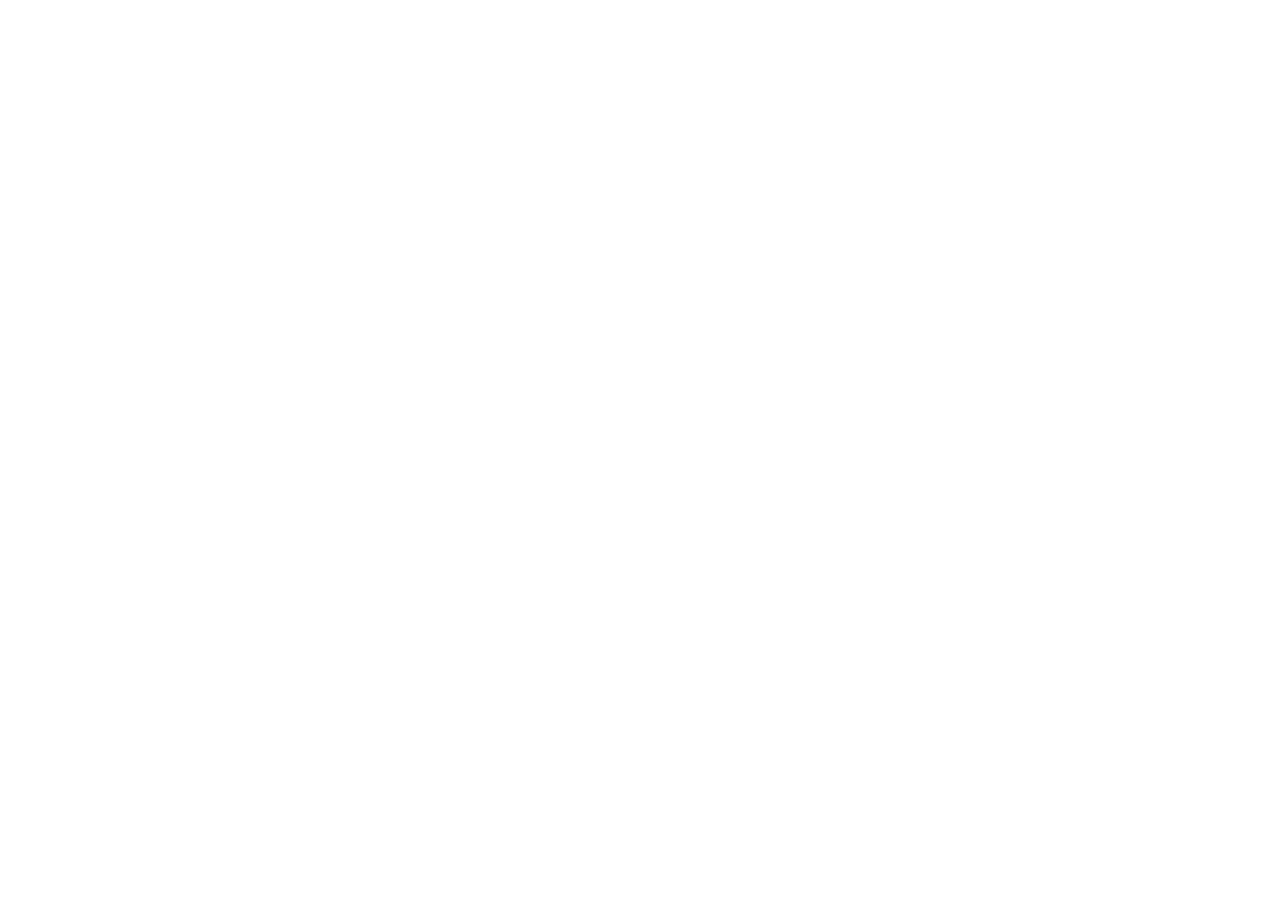
==== animation.html @ 457b83e7 "Заполнение README и постановка задач" ====
<!DOCTYPE html>
<html lang="ru">
<head>
    <meta charset="UTF-8">
    <meta http-equiv="X-UA-Compatible" content="IE=edge">
    <meta name="viewport" content="width=device-width, initial-scale=1.0">
    <title>Анимация</title>
</head>
<body>
    
</body>
</html>
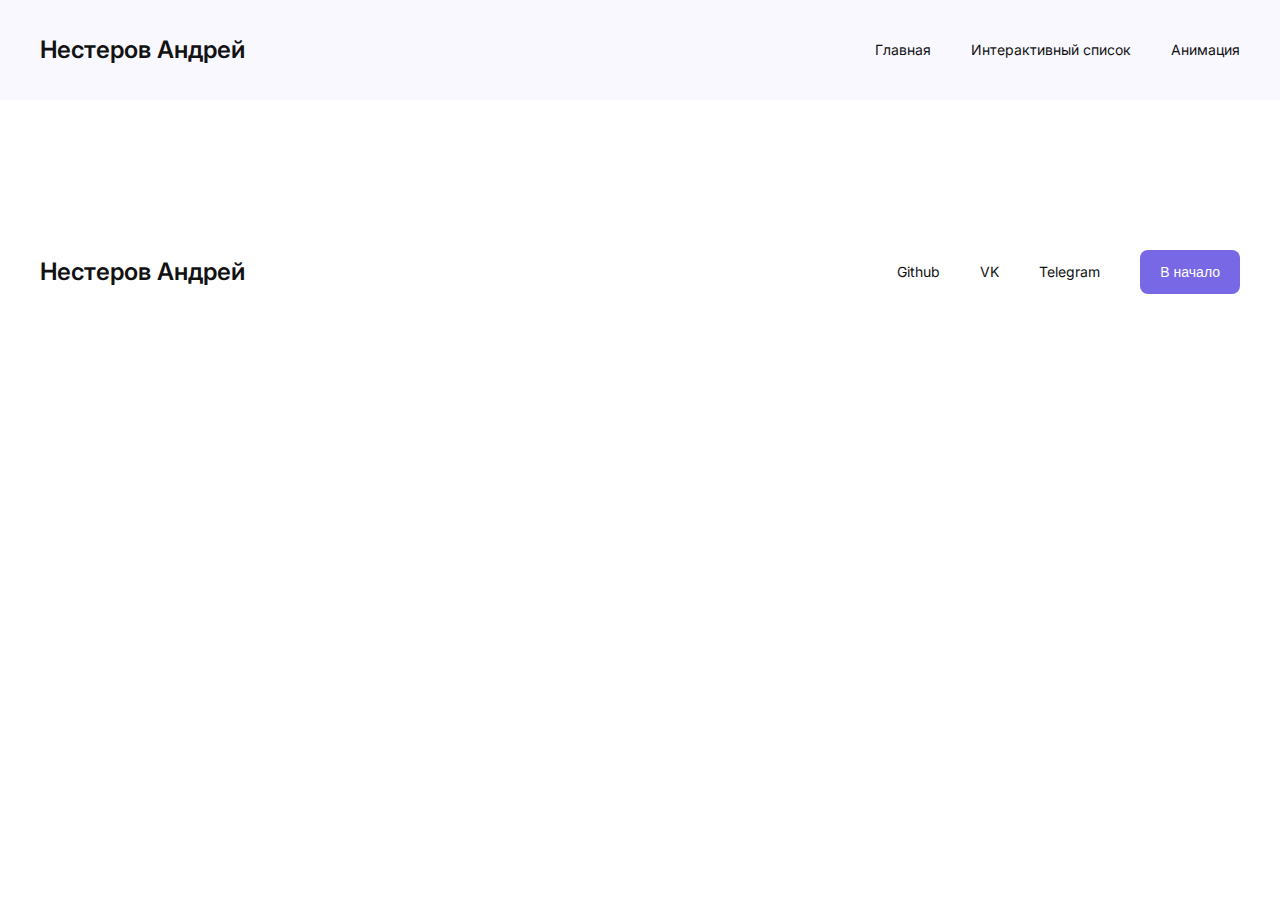
==== commit eae842e2: "Создал шаблон для страниц, сверстал почти все базовые компоненты, осталось сделать section и page-wr" ====
--- a/animation.html
+++ b/animation.html
@@ -4,9 +4,44 @@
     <meta charset="UTF-8">
     <meta http-equiv="X-UA-Compatible" content="IE=edge">
     <meta name="viewport" content="width=device-width, initial-scale=1.0">
+    <link rel="stylesheet" href="assets/css/style.css">
     <title>Анимация</title>
 </head>
 <body>
-    
+    <header class="header header_page">
+        <div class="box-container">
+            <div class="header__wrapper">
+                <div class="header__top">
+                    <h1 class="title-component">Нестеров Андрей</h1>
+                    <nav class="header__nav">
+                        <ul class="navigation-component">
+                            <li class="active"><a href="/index.html">Главная</a></li>
+                            <li><a href="/interactive-list.html">Интерактивный список</a></li>
+                            <li><a href="/animation.html">Анимация</a></li>
+                        </ul>
+                    </nav>
+                </div>
+            </div>
+        </div>
+    </header>
+    <main class="page-wrapper">
+
+    </main>
+    <footer class="footer footer_margin">
+        <div class="box-container">
+            <div class="footer__wrapper">
+                <h2 class="title-component">Нестеров Андрей</h2>
+                <div class="footer__nav">
+                    <ul class="navigation-component">
+                        <li><a href="https://github.com/polyshinnel">Github</a></li>
+                        <li><a href="https://vk.com/zloy_chuvagg">VK</a></li>
+                        <li><a href="https://t.me/zloy_chuvagg">Telegram</a></li>
+                    </ul>
+
+                    <button class="btn-component btn-component_footer">В начало</button>
+                </div>
+            </div>
+        </div>
+    </footer>
 </body>
 </html>--- a/assets/css/style.css
+++ b/assets/css/style.css
@@ -0,0 +1,175 @@
+@import url("https://fonts.googleapis.com/css2?family=Inter:wght@400;500;600;700&display=swap");
+* {
+  -webkit-box-sizing: border-box;
+          box-sizing: border-box;
+  outline: none !important;
+}
+
+html, body, div, span, applet, object, iframe,
+h1, h2, h3, h4, h5, h6, p, blockquote, pre,
+a, abbr, acronym, address, big, cite, code,
+del, dfn, em, img, ins, kbd, q, s, samp,
+small, strike, strong, sub, sup, tt, var,
+b, u, i, center,
+dl, dt, dd, ol, ul, li,
+fieldset, form, label, legend,
+table, caption, tbody, tfoot, thead, tr, th, td,
+article, aside, canvas, details, embed,
+figure, figcaption, footer, header, hgroup,
+menu, nav, output, ruby, section, summary,
+time, mark, audio, video {
+  margin: 0;
+  padding: 0;
+  border: 0;
+  font-size: 100%;
+  font: inherit;
+  vertical-align: baseline;
+}
+
+article, aside, details, figcaption, figure,
+footer, header, hgroup, menu, nav, section {
+  display: block;
+}
+
+html {
+  height: 100%;
+}
+
+body {
+  line-height: 1;
+}
+
+ol, ul {
+  list-style: none;
+}
+
+blockquote, q {
+  quotes: none;
+}
+
+blockquote:before, blockquote:after,
+q:before, q:after {
+  content: '';
+  content: none;
+}
+
+table {
+  border-collapse: collapse;
+  border-spacing: 0;
+}
+
+body {
+  font-family: 'Inter', sans-serif;
+}
+
+.box-container {
+  width: 1200px;
+  margin: auto;
+}
+
+.header {
+  width: 100%;
+  display: -webkit-box;
+  display: -ms-flexbox;
+  display: flex;
+  background: #F9F8FF;
+}
+
+.header .header__top {
+  display: -webkit-box;
+  display: -ms-flexbox;
+  display: flex;
+  -webkit-box-align: center;
+      -ms-flex-align: center;
+          align-items: center;
+  -webkit-box-pack: justify;
+      -ms-flex-pack: justify;
+          justify-content: space-between;
+}
+
+.title-component {
+  font-size: 24px;
+  font-weight: 600;
+  color: #121212;
+}
+
+.header_main {
+  padding: 40px 0 28px 0;
+}
+
+.header_page {
+  height: 100px;
+  display: -webkit-box;
+  display: -ms-flexbox;
+  display: flex;
+  -webkit-box-align: center;
+      -ms-flex-align: center;
+          align-items: center;
+}
+
+.navigation-component {
+  display: -webkit-box;
+  display: -ms-flexbox;
+  display: flex;
+  -webkit-box-align: center;
+      -ms-flex-align: center;
+          align-items: center;
+}
+
+.navigation-component li {
+  font-size: 14px;
+}
+
+.navigation-component li a {
+  text-decoration: none;
+  color: #121212;
+}
+
+.navigation-component li a:hover {
+  color: #7868E6;
+}
+
+.navigation-component li + li {
+  margin-left: 40px;
+}
+
+.btn-component {
+  height: 44px;
+  padding: 0 20px;
+  color: #fff;
+  background: #7868E6;
+  font-size: 14px;
+  border: none;
+  border-radius: 8px;
+  cursor: pointer;
+}
+
+.footer .footer__wrapper {
+  display: -webkit-box;
+  display: -ms-flexbox;
+  display: flex;
+  -webkit-box-align: center;
+      -ms-flex-align: center;
+          align-items: center;
+  -webkit-box-pack: justify;
+      -ms-flex-pack: justify;
+          justify-content: space-between;
+}
+
+.footer .footer__wrapper .footer__nav {
+  display: -webkit-box;
+  display: -ms-flexbox;
+  display: flex;
+  -webkit-box-align: center;
+      -ms-flex-align: center;
+          align-items: center;
+}
+
+.btn-component_footer {
+  margin-left: 40px;
+}
+
+.footer_margin {
+  margin-top: 150px;
+}
+/*# sourceMappingURL=style.css.map */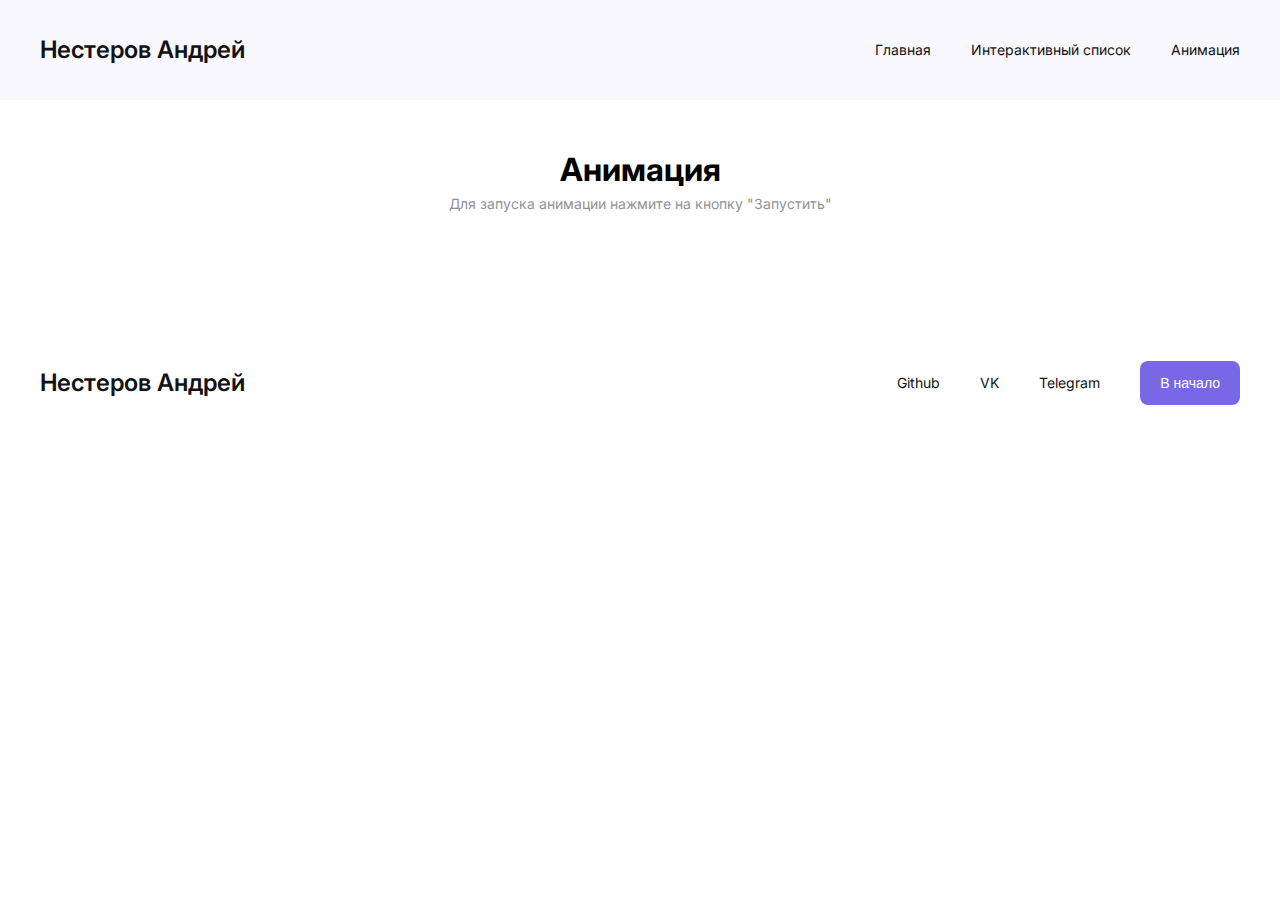
==== commit c8d3d592: "Доверстал главную, добавил и отладил слайдер" ====
--- a/animation.html
+++ b/animation.html
@@ -24,9 +24,18 @@
             </div>
         </div>
     </header>
-    <main class="page-wrapper">
 
-    </main>
+    <div class="box-container">
+        <main class="page-wrapper">
+            <section class="section-component">
+                <div class="section-component__title">
+                    <h2>Анимация</h2>
+                    <p>Для запуска анимации нажмите на кнопку "Запустить"</p>
+                </div>
+            </section>
+        </main>
+    </div>
+    
     <footer class="footer footer_margin">
         <div class="box-container">
             <div class="footer__wrapper">
--- a/assets/css/style.css
+++ b/assets/css/style.css
@@ -144,6 +144,10 @@
   cursor: pointer;
 }
 
+.footer {
+  padding-bottom: 50px;
+}
+
 .footer .footer__wrapper {
   display: -webkit-box;
   display: -ms-flexbox;
@@ -172,4 +176,394 @@
 .footer_margin {
   margin-top: 150px;
 }
+
+.header__big {
+  margin-top: 50px;
+  display: -webkit-box;
+  display: -ms-flexbox;
+  display: flex;
+  -webkit-box-align: center;
+      -ms-flex-align: center;
+          align-items: center;
+  -webkit-box-pack: justify;
+      -ms-flex-pack: justify;
+          justify-content: space-between;
+}
+
+.header__big .header__big-text {
+  width: 583px;
+}
+
+.header__big .header__big-text h2 {
+  font-weight: 700;
+  font-size: 54px;
+  line-height: 130%;
+  color: #121212;
+}
+
+.header__big .header__big-text p {
+  margin-top: 24px;
+  color: #929292;
+  font-size: 14px;
+  line-height: 140%;
+  letter-spacing: 0.02em;
+  width: 477px;
+}
+
+.header__big .header__big-text .btn-component_header {
+  padding: 0 40px;
+  font-size: 16px;
+  margin-top: 49px;
+}
+
+.header__big .header__big-ava {
+  position: relative;
+}
+
+.header__big .header__big-ava .header__big-ava-round-dashed {
+  display: -webkit-box;
+  display: -ms-flexbox;
+  display: flex;
+  -webkit-box-align: center;
+      -ms-flex-align: center;
+          align-items: center;
+  -webkit-box-pack: center;
+      -ms-flex-pack: center;
+          justify-content: center;
+  width: 572px;
+  height: 572px;
+  border-radius: 50%;
+  border: 4px dashed #7868E6;
+}
+
+.header__big .header__big-ava .header__big-ava-round-dashed .header__big-ava-round {
+  display: -webkit-box;
+  display: -ms-flexbox;
+  display: flex;
+  -webkit-box-align: end;
+      -ms-flex-align: end;
+          align-items: flex-end;
+  -webkit-box-pack: center;
+      -ms-flex-pack: center;
+          justify-content: center;
+  width: 491px;
+  height: 491px;
+  background: #7868E6;
+  border-radius: 50%;
+  overflow: hidden;
+}
+
+.header__big .header__big-ava .header__big-ava-round-dashed .header__big-ava-round img {
+  width: 95%;
+  -o-object-fit: contain;
+     object-fit: contain;
+}
+
+.header__big .header__big-ava .header__big-ava-says {
+  position: absolute;
+  right: 50px;
+  top: 50px;
+}
+
+.header__big .header__big-ava .header__big-ava-says .header__big-ava-says-text {
+  width: 172px;
+  padding: 24px 16px;
+  font-size: 13px;
+  color: #121212;
+  border-radius: 8px;
+  background: #fff;
+  -webkit-box-shadow: 0px 24px 34px rgba(199, 201, 217, 0.25);
+          box-shadow: 0px 24px 34px rgba(199, 201, 217, 0.25);
+}
+
+.header__big .header__big-ava .header__big-ava-says .header__big-ava-says-triangle {
+  position: absolute;
+  top: 100%;
+  left: 36px;
+  border: 20px solid transparent;
+  border-left: 20px solid #fff;
+  border-top: 20px solid #fff;
+}
+
+.header__big .header__big-ava .header__big-ava-skills {
+  position: absolute;
+  left: -49px;
+  top: 208px;
+  width: 224px;
+  padding: 28px;
+  -webkit-box-shadow: 0px 24px 34px rgba(199, 201, 217, 0.25);
+          box-shadow: 0px 24px 34px rgba(199, 201, 217, 0.25);
+  background: #fff;
+  border-radius: 8px;
+}
+
+.header__big .header__big-ava .header__big-ava-skills .progress-title {
+  font-size: 14px;
+  color: #121212;
+  font-weight: 500;
+  margin-bottom: 20px;
+}
+
+.header__big .header__big-ava .header__big-ava-skills .progress-block {
+  display: -webkit-box;
+  display: -ms-flexbox;
+  display: flex;
+  -webkit-box-orient: vertical;
+  -webkit-box-direction: normal;
+      -ms-flex-direction: column;
+          flex-direction: column;
+  -webkit-box-align: start;
+      -ms-flex-align: start;
+          align-items: flex-start;
+}
+
+.header__big .header__big-ava .header__big-ava-skills .progress-block label {
+  font-size: 12px;
+  color: #121212;
+}
+
+.header__big .header__big-ava .header__big-ava-skills .progress-block progress {
+  width: 100%;
+  margin-top: 5px;
+  height: 10px;
+}
+
+.header__big .header__big-ava .header__big-ava-skills .progress-block + .progress-block {
+  margin-top: 10px;
+}
+
+.page-wrapper {
+  margin-top: 50px;
+}
+
+.section-component {
+  width: 100%;
+}
+
+.section-component .section-component__title {
+  display: -webkit-box;
+  display: -ms-flexbox;
+  display: flex;
+  -webkit-box-orient: vertical;
+  -webkit-box-direction: normal;
+      -ms-flex-direction: column;
+          flex-direction: column;
+  -webkit-box-align: center;
+      -ms-flex-align: center;
+          align-items: center;
+  text-align: center;
+  margin-bottom: 50px;
+  width: 100%;
+}
+
+.section-component .section-component__title h2 {
+  font-weight: 700;
+  font-size: 32px;
+  line-height: 125%;
+  max-width: 495px;
+}
+
+.section-component .section-component__title p {
+  font-size: 14px;
+  color: #929292;
+  max-width: 495px;
+  margin-top: 7px;
+}
+
+.section-component_margin {
+  margin-top: 100px;
+}
+
+.skill-block {
+  display: -webkit-box;
+  display: -ms-flexbox;
+  display: flex;
+  -webkit-box-align: center;
+      -ms-flex-align: center;
+          align-items: center;
+  -webkit-box-pack: justify;
+      -ms-flex-pack: justify;
+          justify-content: space-between;
+}
+
+.skill-block .skill-block__card {
+  width: 307px;
+  height: 276px;
+  padding: 40px;
+  border-top: 3px solid #7868E6;
+  -webkit-box-shadow: 0px 24px 34px rgba(199, 201, 217, 0.25);
+          box-shadow: 0px 24px 34px rgba(199, 201, 217, 0.25);
+}
+
+.skill-block .skill-block__card h4 {
+  font-size: 24px;
+  font-weight: 700;
+  color: #121212;
+  margin-top: 21px;
+}
+
+.skill-block .skill-block__card p {
+  font-size: 14px;
+  color: #929292;
+  line-height: 150%;
+  margin-top: 12px;
+}
+
+.partfolio-block {
+  display: -webkit-box;
+  display: -ms-flexbox;
+  display: flex;
+  -ms-flex-wrap: wrap;
+      flex-wrap: wrap;
+  margin-top: -20px;
+  margin-left: -60px;
+}
+
+.partfolio-block .partfolio-card {
+  margin-left: 30px;
+  margin-top: 60px;
+}
+
+.partfolio-block .partfolio-card h4 {
+  font-weight: 700;
+  color: #121212;
+  margin-top: 20px;
+}
+
+.partfolio-block .partfolio-card p {
+  color: #929292;
+  font-size: 14px;
+  margin-top: 10px;
+}
+
+.partfolio-block .partfolio-card_big h4 {
+  font-size: 28px;
+}
+
+.partfolio-block .partfolio-card_small h4 {
+  font-size: 20px;
+}
+
+.slider-component {
+  width: 100%;
+  position: relative;
+}
+
+.slider-component .slider-container {
+  width: 100%;
+  display: -webkit-box;
+  display: -ms-flexbox;
+  display: flex;
+  -webkit-box-align: center;
+      -ms-flex-align: center;
+          align-items: center;
+  -webkit-box-pack: center;
+      -ms-flex-pack: center;
+          justify-content: center;
+  height: 402px;
+  overflow: hidden;
+}
+
+.slider-component .slider-container img {
+  width: 100%;
+  height: 100%;
+  -o-object-fit: cover;
+     object-fit: cover;
+}
+
+.slider-component .slider-arrows {
+  position: absolute;
+  top: 180.5px;
+  left: 34px;
+  width: calc(100% - 68px);
+  display: -webkit-box;
+  display: -ms-flexbox;
+  display: flex;
+  -webkit-box-align: center;
+      -ms-flex-align: center;
+          align-items: center;
+  -webkit-box-pack: justify;
+      -ms-flex-pack: justify;
+          justify-content: space-between;
+}
+
+.slider-component .slider-arrows .slider-arrow {
+  width: 41px;
+  height: 41px;
+  display: -webkit-box;
+  display: -ms-flexbox;
+  display: flex;
+  -webkit-box-align: center;
+      -ms-flex-align: center;
+          align-items: center;
+  -webkit-box-pack: center;
+      -ms-flex-pack: center;
+          justify-content: center;
+  cursor: pointer;
+  background: #7868E6;
+  border-radius: 50%;
+}
+
+.slider-component .slider-text {
+  margin-top: 26px;
+  text-align: center;
+  font-size: 16px;
+  color: #121212;
+}
+
+.slider-component .slider-miniatures {
+  margin-top: 35px;
+  display: -webkit-box;
+  display: -ms-flexbox;
+  display: flex;
+  -webkit-box-align: center;
+      -ms-flex-align: center;
+          align-items: center;
+  -webkit-box-pack: center;
+      -ms-flex-pack: center;
+          justify-content: center;
+}
+
+.slider-component .slider-miniatures .slider-miniature {
+  width: 71px;
+  height: 71px;
+  border-radius: 50%;
+  overflow: hidden;
+  border: 1px solid #DFDDEC;
+  display: -webkit-box;
+  display: -ms-flexbox;
+  display: flex;
+  -webkit-box-align: center;
+      -ms-flex-align: center;
+          align-items: center;
+  -webkit-box-pack: center;
+      -ms-flex-pack: center;
+          justify-content: center;
+  -webkit-filter: grayscale(1);
+          filter: grayscale(1);
+  cursor: pointer;
+  -webkit-transition: 0.3s all ease;
+  transition: 0.3s all ease;
+}
+
+.slider-component .slider-miniatures .slider-miniature:hover {
+  -webkit-filter: grayscale(0);
+          filter: grayscale(0);
+}
+
+.slider-component .slider-miniatures .slider-miniature img {
+  width: 100%;
+  height: 100%;
+  -o-object-fit: cover;
+     object-fit: cover;
+}
+
+.slider-component .slider-miniatures .slider-miniature_active {
+  -webkit-filter: grayscale(0);
+          filter: grayscale(0);
+}
+
+.slider-component .slider-miniatures .slider-miniature + .slider-miniature {
+  margin-left: 21px;
+}
 /*# sourceMappingURL=style.css.map */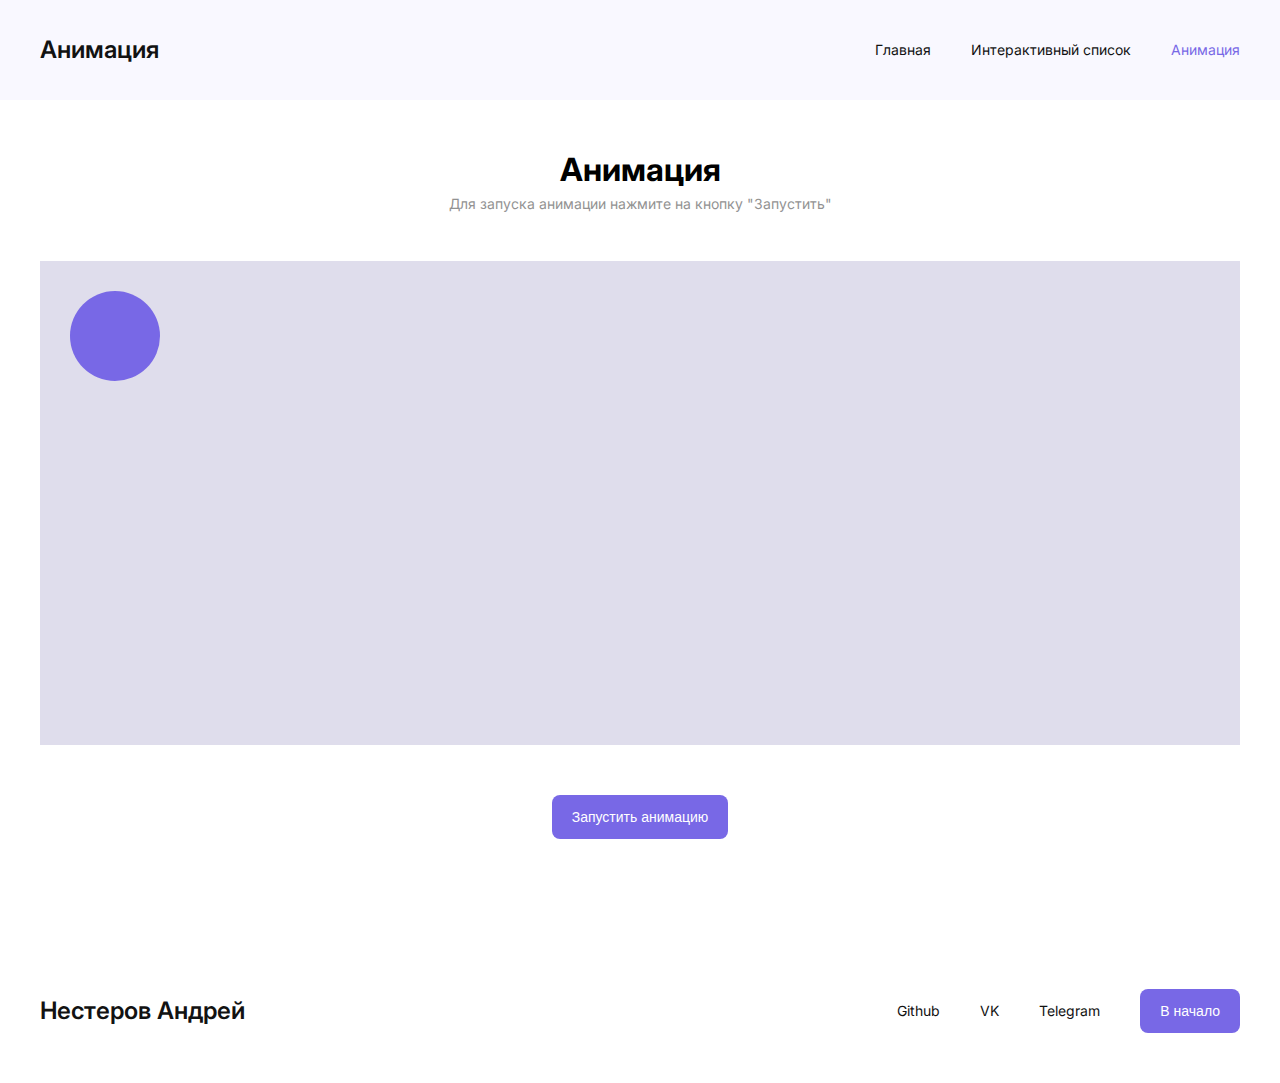
==== commit 1de878e4: "Сделал страницу анимации, отладил функцию запуска/остановки, узнал что такое timeId" ====
--- a/animation.html
+++ b/animation.html
@@ -12,12 +12,12 @@
         <div class="box-container">
             <div class="header__wrapper">
                 <div class="header__top">
-                    <h1 class="title-component">Нестеров Андрей</h1>
+                    <h1 class="title-component">Анимация</h1>
                     <nav class="header__nav">
                         <ul class="navigation-component">
-                            <li class="active"><a href="/index.html">Главная</a></li>
+                            <li><a href="/index.html">Главная</a></li>
                             <li><a href="/interactive-list.html">Интерактивный список</a></li>
-                            <li><a href="/animation.html">Анимация</a></li>
+                            <li class="active"><a href="/animation.html">Анимация</a></li>
                         </ul>
                     </nav>
                 </div>
@@ -32,6 +32,16 @@
                     <h2>Анимация</h2>
                     <p>Для запуска анимации нажмите на кнопку "Запустить"</p>
                 </div>
+
+                <div class="animation-container">
+                    <div id="container">
+                        <div id="circle"></div>
+                    </div>
+
+                    <button class="btn-component btn-component_animation" onclick="startAnimation()">Запустить анимацию</button>
+                </div>
+
+
             </section>
         </main>
     </div>
@@ -52,5 +62,7 @@
             </div>
         </div>
     </footer>
+
+    <script src="assets/js/animation.js"></script>
 </body>
 </html>--- a/assets/css/style.css
+++ b/assets/css/style.css
@@ -133,6 +133,10 @@
   margin-left: 40px;
 }
 
+.navigation-component .active a {
+  color: #7868E6;
+}
+
 .btn-component {
   height: 44px;
   padding: 0 20px;
@@ -447,6 +451,10 @@
 .slider-component {
   width: 100%;
   position: relative;
+  -webkit-user-select: none;
+     -moz-user-select: none;
+      -ms-user-select: none;
+          user-select: none;
 }
 
 .slider-component .slider-container {
@@ -462,6 +470,7 @@
           justify-content: center;
   height: 402px;
   overflow: hidden;
+  border-radius: 8px;
 }
 
 .slider-component .slider-container img {
@@ -566,4 +575,38 @@
 .slider-component .slider-miniatures .slider-miniature + .slider-miniature {
   margin-left: 21px;
 }
+
+.animation-container {
+  display: -webkit-box;
+  display: -ms-flexbox;
+  display: flex;
+  -webkit-box-orient: vertical;
+  -webkit-box-direction: normal;
+      -ms-flex-direction: column;
+          flex-direction: column;
+  -webkit-box-align: center;
+      -ms-flex-align: center;
+          align-items: center;
+}
+
+.animation-container #container {
+  width: 100%;
+  height: 484px;
+  background: #DFDDEC;
+  position: relative;
+}
+
+.animation-container #circle {
+  width: 90px;
+  height: 90px;
+  position: absolute;
+  background: #7868E6;
+  top: 30px;
+  left: 30px;
+  border-radius: 50%;
+}
+
+.btn-component_animation {
+  margin-top: 50px;
+}
 /*# sourceMappingURL=style.css.map */